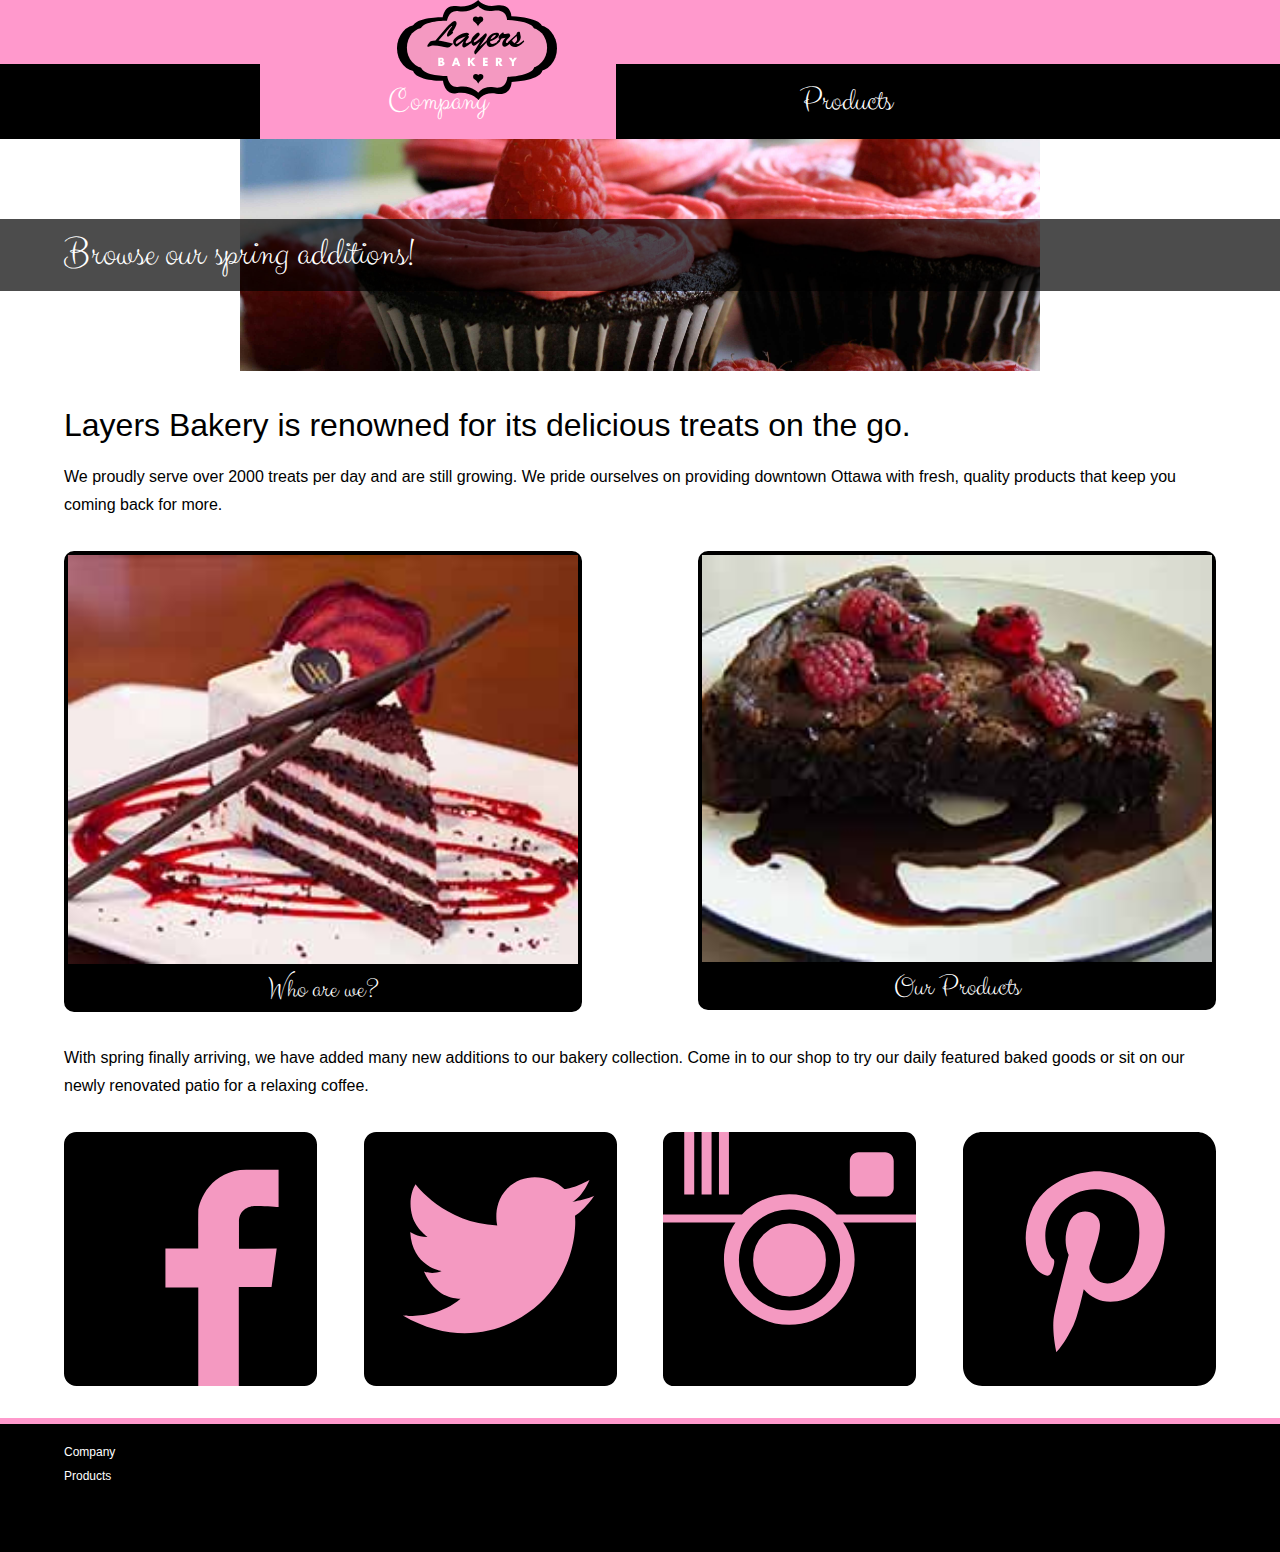
==== company.html @ 29a1a02f "lot's of work done" ====
<!DOCTYPE html>
<html lang="en-ca">
<head>
	<meta charset="utf-8">
	<title>Layers Bakery Company</title>
	<meta name="viewport" content="width=device-width,initial-scale=1">
    <link href="css/general.css" rel="stylesheet">
    <link href='http://fonts.googleapis.com/css?family=Shadows+Into+Light|Clicker+Script' rel='stylesheet' type='text/css'>
</head>
<body>
    
    <header>
        
        <div class="logo-container">
            <a href="index.html">
                <img src="images/layers-logo.svg" alt="Layers Logo" class="logo">
            </a>
        </div>
        
        <nav class="nav-top">
            
            <ul>
                <li><a href="company.html" class="selected">Company</a></li>
                <li><a href="products.html">Products</a></li>
            </ul>
        </nav>
    </header>
    
    <div class="billboard">
            <h1>Browse our spring additions!</h1>
        </div>
    
    <article>
               
        <p>Layers Bakery is renowned for its delicious treats on the go. </p>
        <p>We proudly serve over 2000 treats per day and are still growing. We pride ourselves on providing downtown Ottawa with fresh, quality products that keep you coming back for more.</p>
        
        <div class="boxlinks">
    
            <a href="company.html">
                <figure>
                    <img src="images/red-velvet-slice-web.jpg" alt="Red Velvet Cake">
                    <figcaption>Who are we?</figcaption>
                </figure>
            </a>

            <a href="products.html">
                <figure>
                    <img src="images/browniecake-web.jpg" alt="Brownie Cake">
                    <figcaption>Our Products</figcaption>
                </figure>
            </a>
            
        </div>   
        
        <p>With spring finally arriving, we have added many new additions to our bakery collection. Come in to our shop to try our daily featured baked goods or sit on our newly renovated patio for a relaxing coffee.</p>
        
        <div class="social-networks">
    
            <a href="http://www.facebook.com">
                <figure>
                    <img src="images/facebook-logo.svg" alt="Facebook logo">
                </figure>
            </a>

            <a href="http://www.twitter.com">
                <figure>
                    <img src="images/twitter-logo.svg" alt="Twitter logo">
                </figure>
            </a>

            <a href="http://www.instagram.com">
                <figure>
                    <img src="images/instagram-logo.svg" alt="Instagram logo">
                </figure>
            </a>

            <a href="http://www.pinterest.com">
                <figure>
                    <img src="images/pinterest-logo.svg" alt="Pinterest logo">
                </figure>
            </a>
            
        </div>
        
    </article>
    
    <footer>
        <nav class="nav-bottom">
            <ul>
                <li><a href="company.html">Company</a></li>
                <li><a href="products.html">Products</a></li>
            </ul>
        </nav>
    </footer>
</body>
</html>
---- css/general.css ----
@charset "utf-8";

@-moz-viewport { width: device-width; scale: 1; }
@-ms-viewport { width: device-width; scale: 1; }
@-o-viewport { width: device-width; scale: 1; }
@-webkit-viewport { width: device-width; scale: 1; }
@viewport { width: device-width; scale: 1; }

* {
	-moz-box-sizing: border-box;
	-webkit-box-sizing: border-box;
	box-sizing: border-box;
}

html {
	-moz-text-size-adjust: 100%;
	-ms-text-size-adjust: 100%;
	-webkit-text-size-adjust: 100%;
	text-size-adjust: 100%;
    font-size: 100%;
}

img {
	width: 100%;
    display: block;
}

body {
    margin: 0;
    padding: 0;
    background-color: #FFF;
}

header {
    overflow: hidden;
    background-color: #F9C;
}

.logo-container {
    position: absolute;
    width: 50%;
    right: 0;
}

.logo {
    position: relative;
    left: -38%;
    width: 10rem;
}

.nav-top {
    margin: 4rem 0 0;
    overflow: hidden;
}

.nav-top ul {
    margin: 0;
    padding:0;
    background-color: black;
    text-align: center;
}

.nav-top li {
    margin: 0;
    padding: 0;
    display: inline;
}

.nav-top a,
.nav-top a:link, /* need to do every time */
.nav-top a:visited {
    display: inline-block;
    margin: 0 2%;
    padding: 1rem 10%;
    color: white;
    font-size: 2rem;
    font-family: 'Clicker Script', cursive;
    text-decoration: none;
}

.selected {
    background-color: #F9C;
}

.billboard {
    overflow: hidden;
    background-image: url(../images/raspberry-cupcakes.jpg);
    background-repeat: no-repeat;
    background-position: center center;
    background-size: 50rem;
    border-bottom: 
}

.billboard h1 {
    margin: 5rem 0;
    padding: .25rem 5%;
    font-weight: normal;
    font-size: 2.5rem;
    font-family: 'Clicker Script', cursive;
    line-height: 4rem;
    color: white;
    background-color: rgba(0, 0, 0, .7);
}

article {
    margin: 0;
    padding: 0.5rem 5%;
    font-family: futura, century gothic, sans-serif;
    line-height: 1.75rem;
}

article p:first-child {
    margin: 1.5rem 0 1rem;
    font-size: 2rem;
    line-height: 2.75rem;
}

p {
    margin: 0.5rem 0 2rem;
}
.boxlinks { 
    overflow:  hidden;
}

.boxlinks figure {
    margin: 0;
    padding: 0;
    border-style: solid;
    border-width: 4px;
    border-color: black;
    background-color: black;
    border-radius: 10px
}

.boxlinks a,
.boxlinks a:link,
.boxlinks a:visited {
    color: white;
    text-decoration: none;
    float: left;
    width: 45%;
    margin: 0 10% 1.5rem 0;
    padding: 0;
}

.boxlinks a:nth-child(even) {
    margin: 0;     
}

.boxlinks figcaption {
    margin: 0.75rem 0 0.25rem;
    font-size: 1.75rem;
    font-family: 'Clicker Script', cursive;
    text-align: center;
}

.social-networks,
.social-networks figure { 
    overflow:  hidden;
    margin: 0 0 0.75rem;
}

.social-networks a,
.social-networks a:link,
.social-networks a:visited {
    color: white;
    text-decoration: none;
    float: left;
    margin: 0 4% auto 0; /* 22 x 4 = 88, 100 - 88 = 12, 12 / 3 = 4 */
    padding: 0;
    width: 22%;
}

.social-networks a:last-child {
    margin: 0;     
}

footer {
    margin: 0;
    padding: 0;
    background-color: black;
    overflow: hidden;
    border-top-style: solid;
    border-width: 6px;
    border-color: #F9C;
}
    
.nav-bottom ul {
    list-style-type: none;
    font-family: futura, century gothic, sans-serif;
    margin: 1rem 5% 4rem;
    padding: 0;
}

.nav-bottom a,
.nav-bottom a:link,
.nav-bottom a:visited {
    color: white;
    text-decoration: none;
    font-size: 0.75rem;
    line-height: 1.5rem;
}

.products {
    overflow: hidden;
    margin: 0 0 1.5rem;
    padding: 0;
}

.products img {
    float: left;
    width: 30%; 
    margin: 0 5% 0 0;
    padding: 0;
    border-style: solid;
    border-width: 4px;
    border-color: black;
    background-color: black;
    border-radius: 10px
}

.products figcaption {
    float: right;
    width: 65%;
    margin: 0;
    padding: 0;
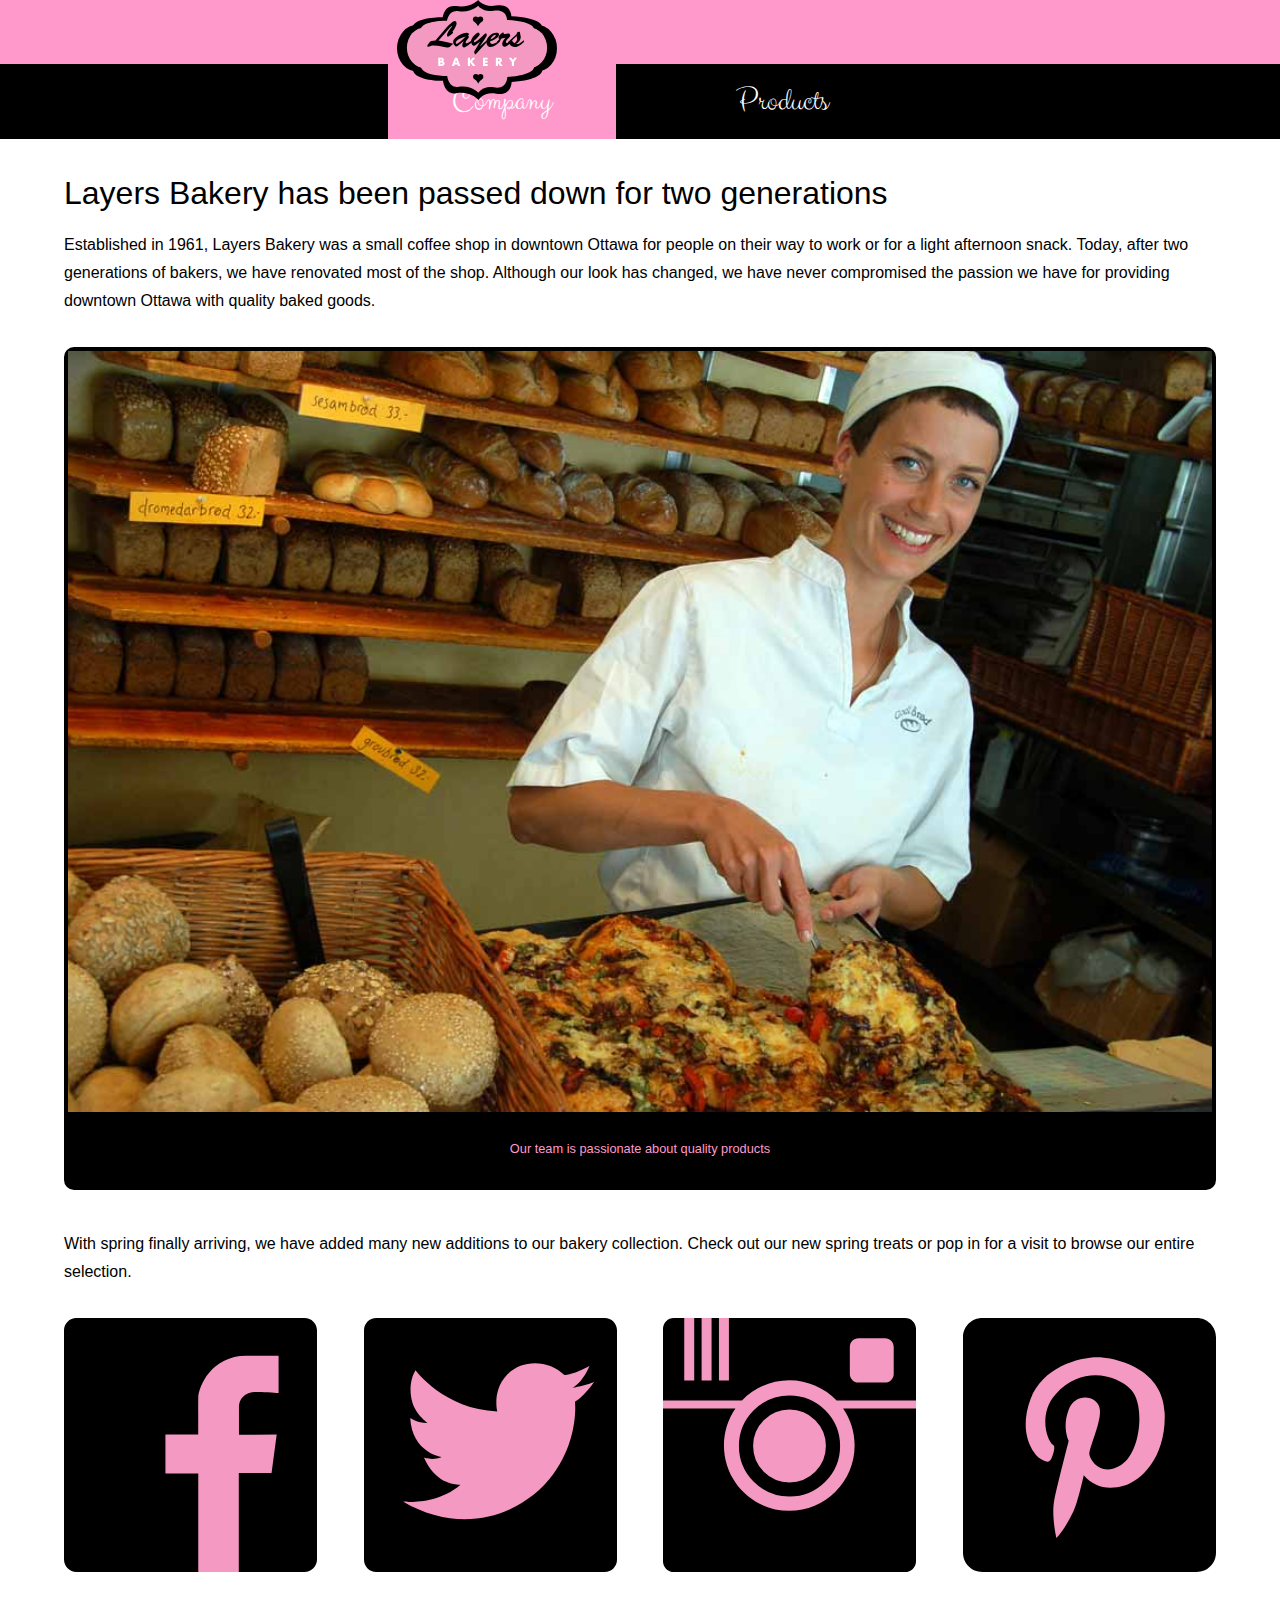
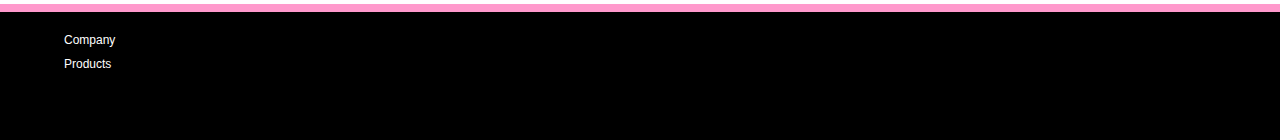
==== commit f8f74b1e: "company page, final touches" ====
--- a/company.html
+++ b/company.html
@@ -26,34 +26,17 @@
         </nav>
     </header>
     
-    <div class="billboard">
-            <h1>Browse our spring additions!</h1>
-        </div>
-    
     <article>
                
-        <p>Layers Bakery is renowned for its delicious treats on the go. </p>
-        <p>We proudly serve over 2000 treats per day and are still growing. We pride ourselves on providing downtown Ottawa with fresh, quality products that keep you coming back for more.</p>
+        <p>Layers Bakery has been passed down for two generations</p>
+        <p>Established in 1961, Layers Bakery was a small coffee shop in downtown Ottawa for people on their way to work or for a light afternoon snack. Today, after two generations of bakers, we have renovated most of the shop. Although our look has changed, we have never compromised the passion we have for providing downtown Ottawa with quality baked goods.</p>
         
-        <div class="boxlinks">
-    
-            <a href="company.html">
-                <figure>
-                    <img src="images/red-velvet-slice-web.jpg" alt="Red Velvet Cake">
-                    <figcaption>Who are we?</figcaption>
-                </figure>
-            </a>
-
-            <a href="products.html">
-                <figure>
-                    <img src="images/browniecake-web.jpg" alt="Brownie Cake">
-                    <figcaption>Our Products</figcaption>
-                </figure>
-            </a>
-            
-        </div>   
+        <figure class="baker">
+            <img src="images/baker-woman-web.jpg" alt="Baker">
+            <figcaption>Our team is passionate about quality products</figcaption>
+        </figure> 
         
-        <p>With spring finally arriving, we have added many new additions to our bakery collection. Come in to our shop to try our daily featured baked goods or sit on our newly renovated patio for a relaxing coffee.</p>
+        <p>With spring finally arriving, we have added many new additions to our bakery collection. Check out our new spring treats or pop in for a visit to browse our entire selection.</p>
         
         <div class="social-networks">
     
--- a/css/general.css
+++ b/css/general.css
@@ -67,11 +67,11 @@
 }
 
 .nav-top a,
-.nav-top a:link, /* need to do every time */
+.nav-top a:link,
 .nav-top a:visited {
     display: inline-block;
     margin: 0 2%;
-    padding: 1rem 10%;
+    padding: 1rem 5%;
     color: white;
     font-size: 2rem;
     font-family: 'Clicker Script', cursive;
@@ -88,14 +88,15 @@
     background-repeat: no-repeat;
     background-position: center center;
     background-size: 50rem;
-    border-bottom: 
+    border-bottom: 8px solid #F9C;
 }
 
 .billboard h1 {
-    margin: 5rem 0;
+    margin: 5.5rem 0;
     padding: .25rem 5%;
+    text-align: center;
     font-weight: normal;
-    font-size: 2.5rem;
+    font-size: 2.25rem;
     font-family: 'Clicker Script', cursive;
     line-height: 4rem;
     color: white;
@@ -118,6 +119,7 @@
 p {
     margin: 0.5rem 0 2rem;
 }
+
 .boxlinks { 
     overflow:  hidden;
 }
@@ -181,7 +183,7 @@
     background-color: black;
     overflow: hidden;
     border-top-style: solid;
-    border-width: 6px;
+    border-width: 8px;
     border-color: #F9C;
 }
     
@@ -224,7 +226,22 @@
     width: 65%;
     margin: 0;
     padding: 0;
-
-
-
-    +}
+
+.baker {
+    margin: 0 0 2.5rem;
+    padding: 0;
+    border-style: solid;
+    border-width: 4px;
+    border-color: black;
+    background-color: black;
+    border-radius: 10px;
+}
+
+.baker figcaption {
+    font-size: 0.8rem;
+    background-color: black;
+    padding: 2%;
+    text-align: center;
+    color: #F9C;
+}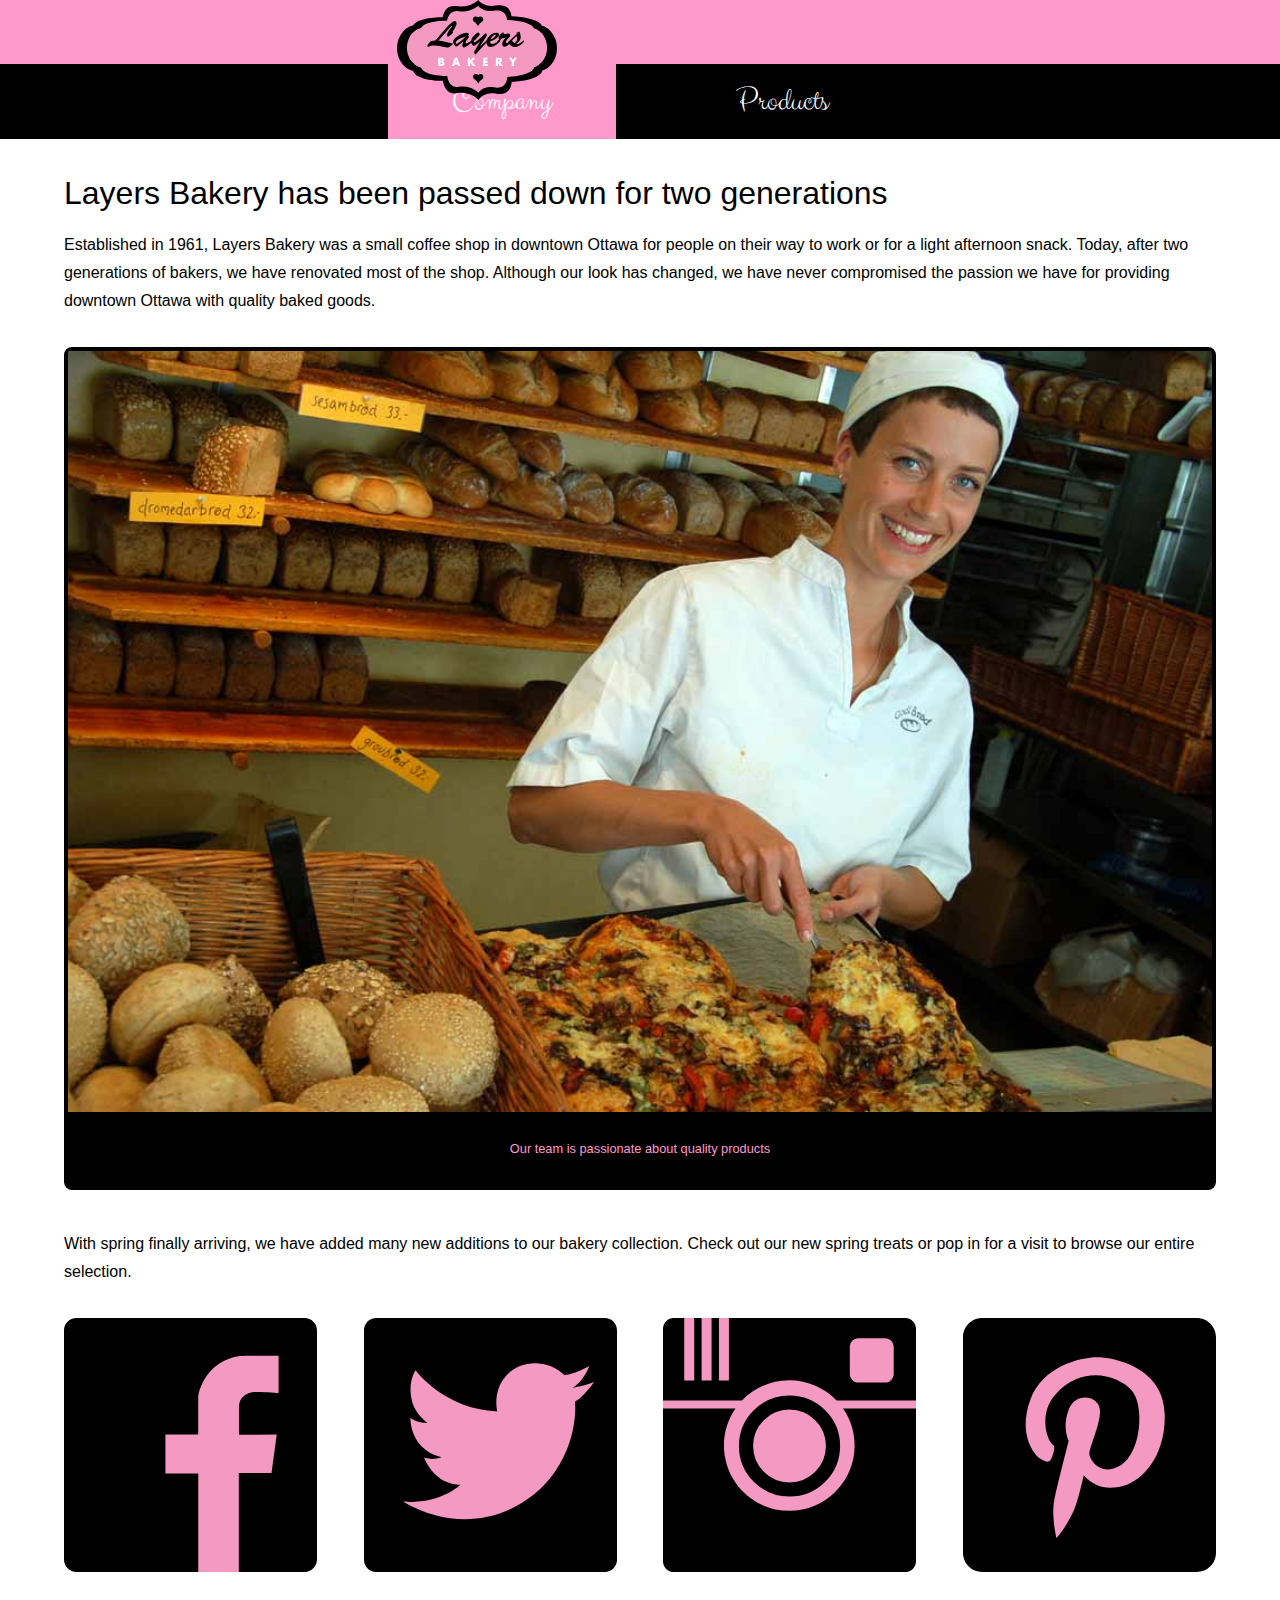
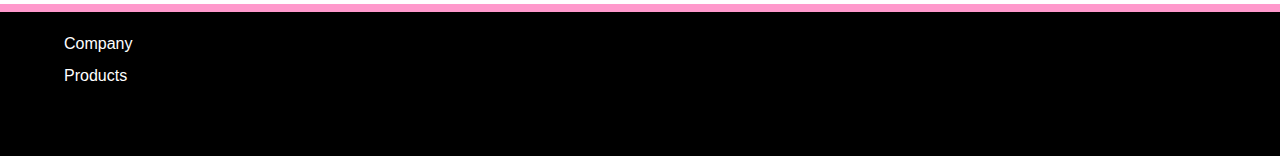
==== commit 3b9b7443: "final touches" ====
--- a/company.html
+++ b/company.html
@@ -24,6 +24,7 @@
                 <li><a href="products.html">Products</a></li>
             </ul>
         </nav>
+        
     </header>
     
     <article>
@@ -76,5 +77,6 @@
             </ul>
         </nav>
     </footer>
+    
 </body>
 </html>--- a/css/general.css
+++ b/css/general.css
@@ -131,7 +131,7 @@
     border-width: 4px;
     border-color: black;
     background-color: black;
-    border-radius: 10px
+    border-radius: .5rem;
 }
 
 .boxlinks a,
@@ -199,8 +199,8 @@
 .nav-bottom a:visited {
     color: white;
     text-decoration: none;
-    font-size: 0.75rem;
-    line-height: 1.5rem;
+    font-size: 1rem;
+    line-height: 2rem;
 }
 
 .products {
@@ -218,7 +218,7 @@
     border-width: 4px;
     border-color: black;
     background-color: black;
-    border-radius: 10px
+    border-radius: .5rem;
 }
 
 .products figcaption {
@@ -235,7 +235,7 @@
     border-width: 4px;
     border-color: black;
     background-color: black;
-    border-radius: 10px;
+    border-radius: .5rem;
 }
 
 .baker figcaption {
